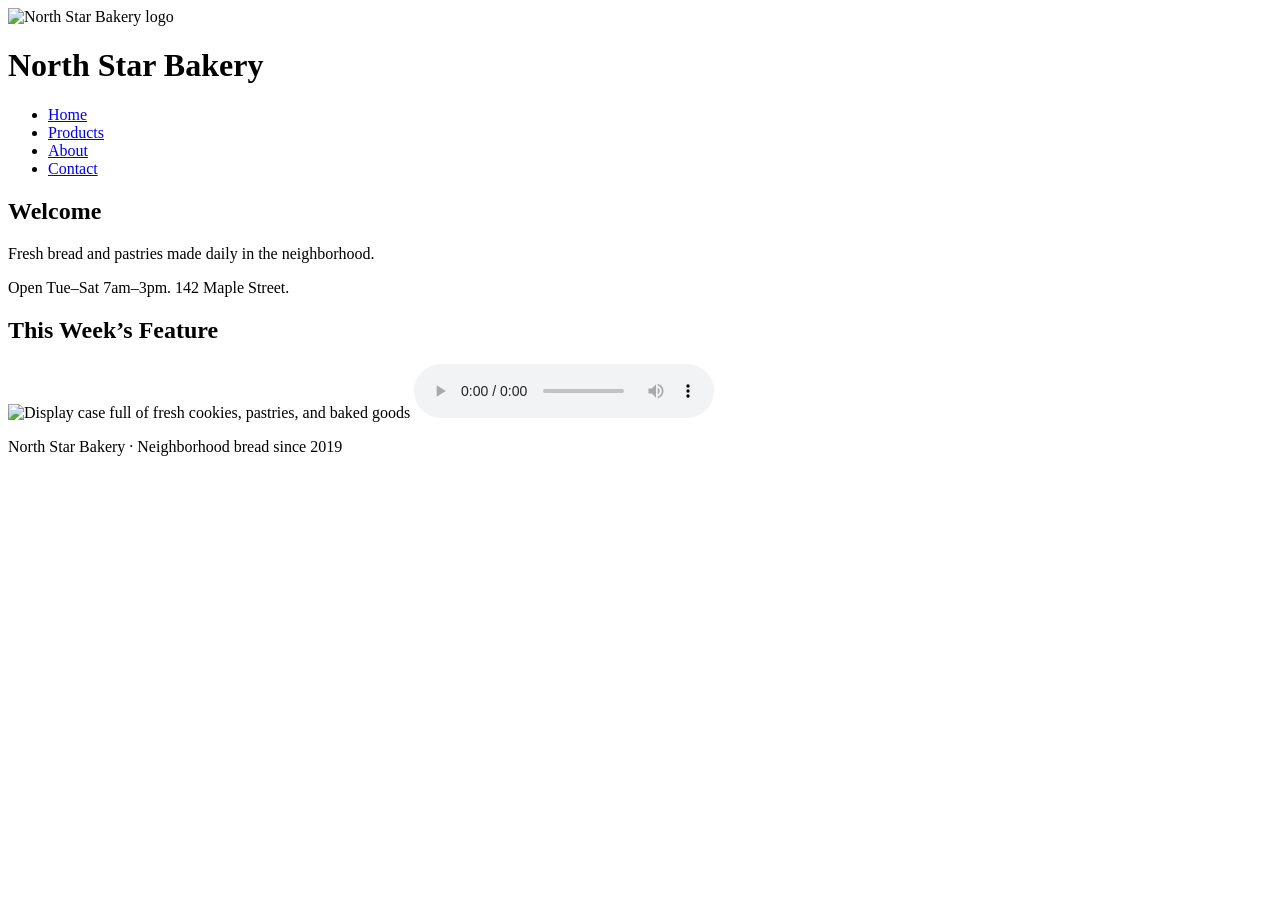
==== index.html @ 25a4c97a "commit" ====
<!DOCTYPE html>
<html lang="en">
<head>
  <meta charset="UTF-8">
  <title>North Star Bakery - Home</title>
</head>
<body>
  <header>
    <img src="bakery-logo_c.png" alt="North Star Bakery logo">
    <h1>North Star Bakery</h1>
    <nav>
      <ul>
        <li><a href="index.html">Home</a></li>
        <li><a href="products.html">Products</a></li>
        <li><a href="about.html">About</a></li>
        <li><a href="contact.html">Contact</a></li>
      </ul>
    </nav>
  </header>
  <main>
    <h2>Welcome</h2>
    <p>Fresh bread and pastries made daily in the neighborhood.</p>
    <p>Open Tue–Sat 7am–3pm. 142 Maple Street.</p>
    <h2>This Week’s Feature</h2>
    <picture>
      <source media="(min-width: 600px)" srcset="bakery-feature-large_c.png">
      <img src="bakery-feature-small_c.png" alt="Display case full of fresh cookies, pastries, and baked goods">
    </picture>
    <audio controls>
      <source src="bakery-welcome_c.mp3" type="audio/mpeg">
    </audio>
  </main>
  <footer>
    <p>North Star Bakery · Neighborhood bread since 2019</p>
  </footer>
</body>
</html>
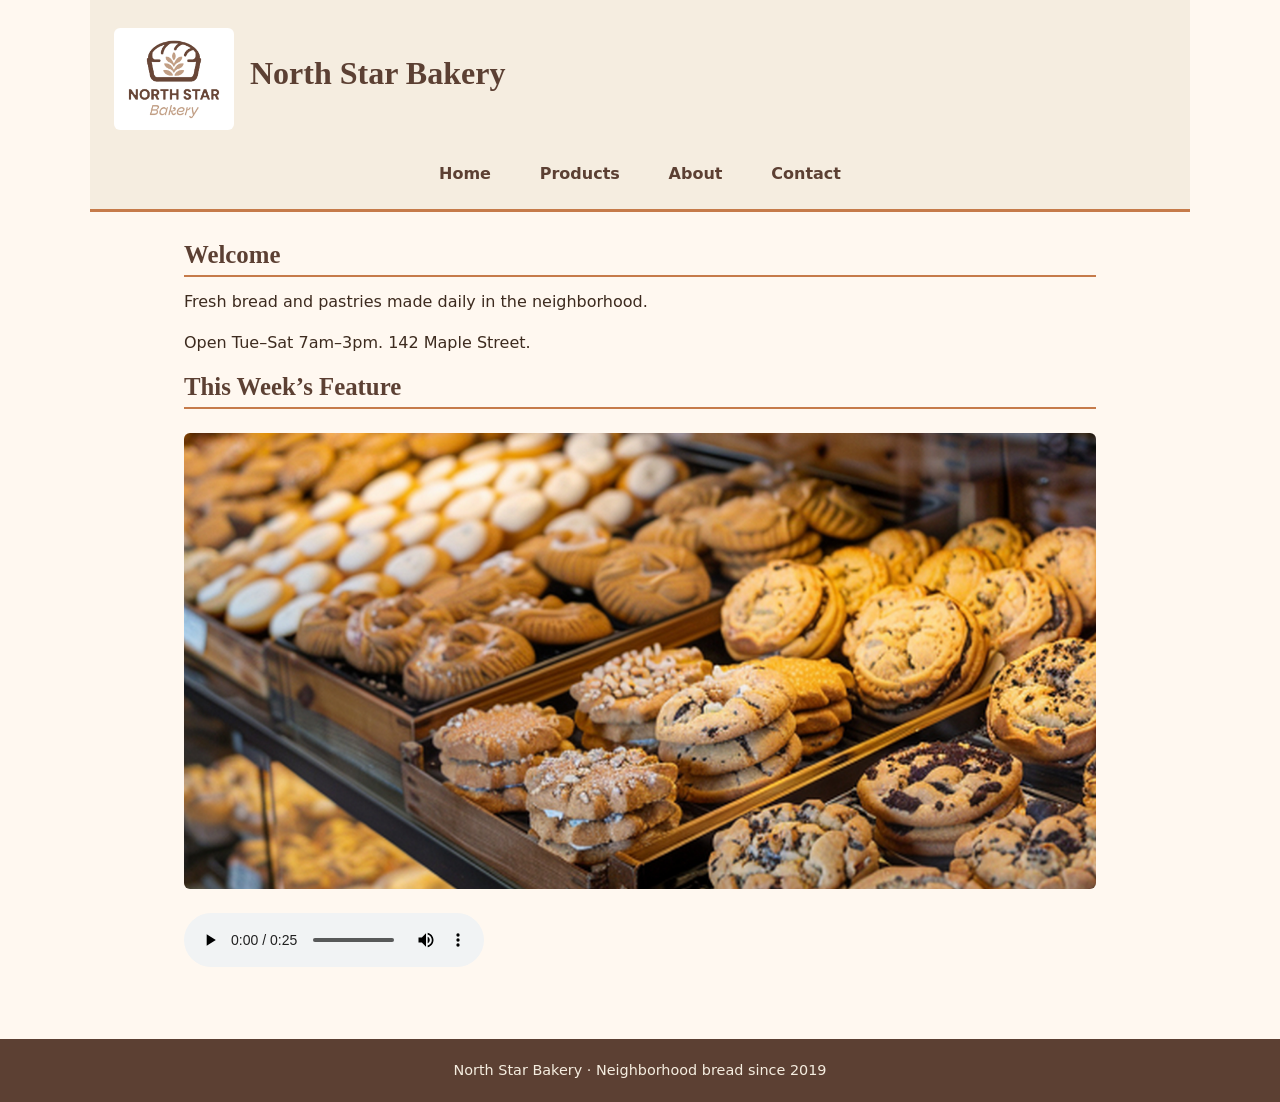
==== commit 4f4da8a3: "project commit" ====
--- a/index.html
+++ b/index.html
@@ -2,7 +2,9 @@
 <html lang="en">
 <head>
   <meta charset="UTF-8">
+  <meta name="viewport" content="width=device-width, initial-scale=1.0">
   <title>North Star Bakery - Home</title>
+  <link rel="stylesheet" href="styles.css">
 </head>
 <body>
   <header>
@@ -28,6 +30,7 @@
     </picture>
     <audio controls>
       <source src="bakery-welcome_c.mp3" type="audio/mpeg">
+      Your browser does not support the audio element. Please visit us in person for a warm welcome.
     </audio>
   </main>
   <footer>
--- a/styles.css
+++ b/styles.css
@@ -0,0 +1,287 @@
+/* North Star Bakery - styles.css
+   Mobile-first, Flexbox, 4 colors, 2 fonts */
+
+:root {
+  --bg: #FFF8F0;          /* warm cream background */
+  --text: #3D2B1F;        /* dark brown for readable body text */
+  --accent: #C67B4A;      /* caramel/terracotta for buttons & highlights */
+  --dark: #5C4033;        /* medium-dark brown for headers & nav */
+}
+
+* {
+  box-sizing: border-box;
+}
+
+body {
+  margin: 0;
+  font-family: system-ui, -apple-system, "Segoe UI", Arial, sans-serif;
+  background-color: var(--bg);
+  color: var(--text);
+  line-height: 1.6;
+  font-size: 1rem;
+}
+
+/* Typography hierarchy */
+h1, h2, h3 {
+  font-family: Georgia, "Times New Roman", serif;
+  color: var(--dark);
+  margin-top: 0;
+  line-height: 1.25;
+}
+
+h1 {
+  font-size: 1.75rem;
+  margin-bottom: 0.5rem;
+}
+
+h2 {
+  font-size: 1.4rem;
+  margin-bottom: 0.75rem;
+  border-bottom: 2px solid var(--accent);
+  padding-bottom: 0.25rem;
+}
+
+h3 {
+  font-size: 1.15rem;
+  margin-bottom: 0.4rem;
+}
+
+p {
+  margin: 0 0 1rem;
+}
+
+/* Header & logo */
+header {
+  display: flex;
+  flex-direction: column;
+  align-items: center;
+  padding: 1rem;
+  background-color: #F5EDE0;
+  border-bottom: 3px solid var(--accent);
+}
+
+header img {
+  max-width: 120px;
+  height: auto;
+  margin-bottom: 0.5rem;
+}
+
+/* Navigation - mobile first: stacked */
+nav ul {
+  display: flex;
+  flex-direction: column;
+  align-items: center;
+  list-style: none;
+  padding: 0;
+  margin: 0.75rem 0 0;
+  gap: 0.5rem;
+  width: 100%;
+}
+
+nav a {
+  display: block;
+  padding: 0.5rem 1rem;
+  text-decoration: none;
+  color: var(--dark);
+  font-weight: 600;
+  border-radius: 4px;
+  text-align: center;
+  min-width: 140px;
+}
+
+nav a:hover,
+nav a:focus {
+  background-color: var(--accent);
+  color: #fff;
+}
+
+/* Main content */
+main {
+  display: flex;
+  flex-direction: column;
+  padding: 1.25rem 1rem;
+  max-width: 900px;
+  margin: 0 auto;
+}
+
+/* Images & media */
+img,
+picture img {
+  max-width: 100%;
+  height: auto;
+  display: block;
+  border-radius: 6px;
+  margin: 0.75rem 0;
+}
+
+figure {
+  margin: 1rem 0;
+}
+
+figcaption {
+  font-size: 0.9rem;
+  color: #6B5344;
+  font-style: italic;
+  margin-top: 0.35rem;
+}
+
+video,
+audio {
+  max-width: 100%;
+  margin: 0.75rem 0;
+}
+
+/* Form styles */
+form {
+  background-color: #F5EDE0;
+  padding: 1.25rem;
+  border-radius: 8px;
+  border: 1px solid #E0D0B8;
+  margin-bottom: 1.5rem;
+}
+
+fieldset {
+  border: none;
+  padding: 0;
+  margin: 0 0 1rem;
+}
+
+legend {
+  font-family: Georgia, serif;
+  font-size: 1.2rem;
+  color: var(--dark);
+  font-weight: bold;
+  margin-bottom: 0.75rem;
+  padding: 0;
+}
+
+label {
+  display: block;
+  margin: 0.75rem 0 0.25rem;
+  font-weight: 600;
+  color: var(--dark);
+}
+
+input[type="text"],
+input[type="email"],
+input[type="date"],
+select,
+textarea {
+  width: 100%;
+  padding: 0.55rem 0.65rem;
+  border: 1px solid #C4A484;
+  border-radius: 4px;
+  font-family: inherit;
+  font-size: 1rem;
+  background-color: #fff;
+  color: var(--text);
+}
+
+textarea {
+  min-height: 100px;
+  resize: vertical;
+}
+
+button[type="submit"] {
+  display: inline-block;
+  margin-top: 1rem;
+  padding: 0.65rem 1.5rem;
+  background-color: var(--accent);
+  color: #fff;
+  border: none;
+  border-radius: 4px;
+  font-size: 1rem;
+  font-weight: 600;
+  cursor: pointer;
+}
+
+button[type="submit"]:hover,
+button[type="submit"]:focus {
+  background-color: var(--dark);
+}
+
+/* Footer */
+footer {
+  text-align: center;
+  padding: 1.25rem 1rem;
+  background-color: var(--dark);
+  color: #F5EDE0;
+  font-size: 0.9rem;
+  margin-top: 2rem;
+}
+
+footer p {
+  margin: 0;
+}
+
+/* ========== Media Query: larger screens ========== */
+@media (min-width: 640px) {
+  header {
+    flex-direction: row;
+    flex-wrap: wrap;
+    justify-content: space-between;
+    align-items: center;
+    padding: 1rem 1.5rem;
+  }
+
+  header img {
+    margin-bottom: 0;
+    margin-right: 1rem;
+  }
+
+  h1 {
+    flex: 1;
+    margin: 0;
+    font-size: 1.9rem;
+  }
+
+  nav {
+    width: 100%;
+    margin-top: 0.75rem;
+  }
+
+  nav ul {
+    flex-direction: row;
+    justify-content: center;
+    gap: 0.75rem;
+    flex-wrap: wrap;
+  }
+
+  nav a {
+    min-width: auto;
+    padding: 0.4rem 0.9rem;
+  }
+
+  main {
+    padding: 1.75rem 1.5rem;
+  }
+
+  h1 {
+    font-size: 2rem;
+  }
+
+  h2 {
+    font-size: 1.55rem;
+  }
+
+  /* Slightly larger media on tablet+ */
+  video {
+    width: 100%;
+    max-width: 500px;
+  }
+}
+
+@media (min-width: 900px) {
+  header {
+    max-width: 1100px;
+    margin: 0 auto;
+  }
+
+  main {
+    max-width: 960px;
+  }
+
+  nav ul {
+    gap: 1.25rem;
+  }
+}
